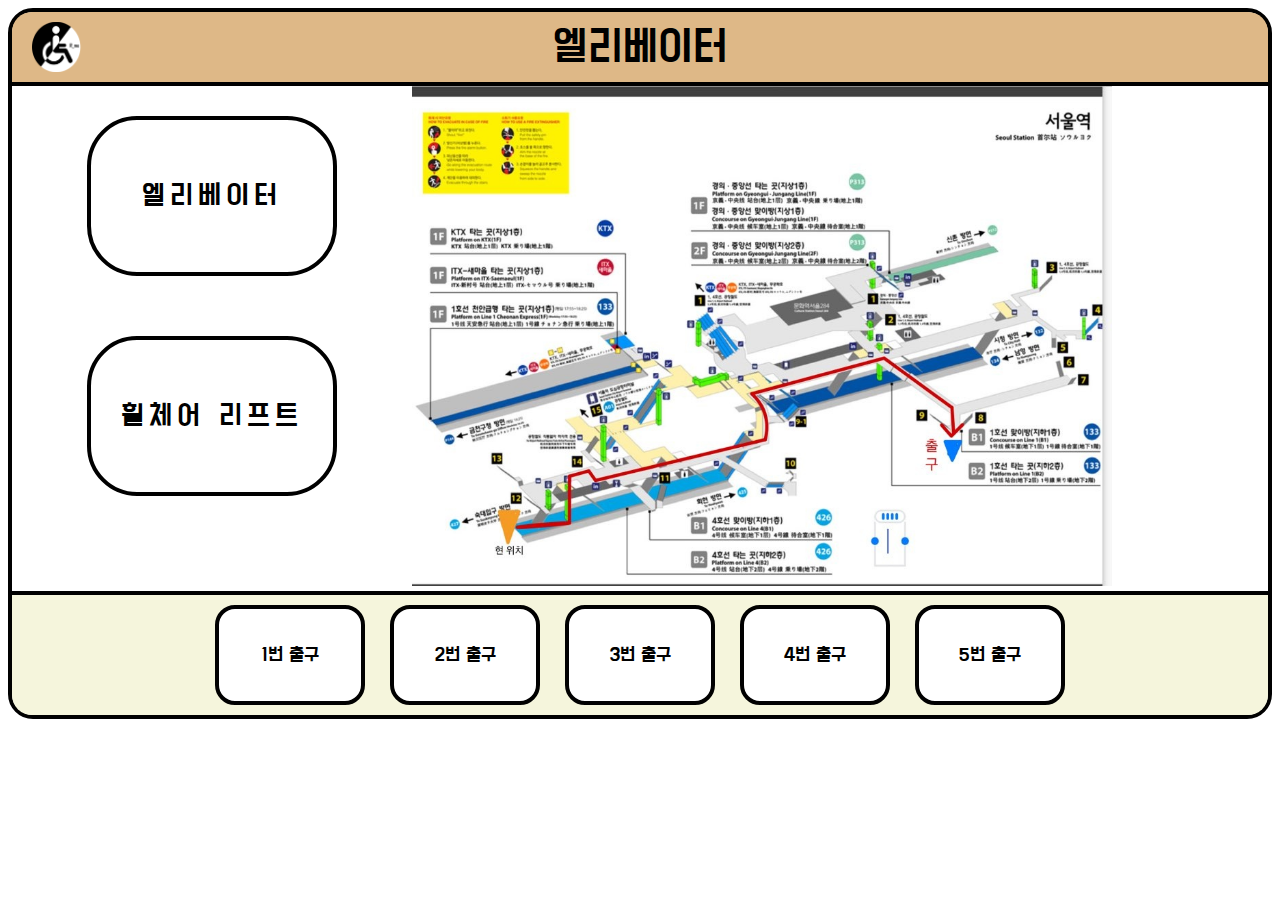
==== index.html @ c84adb8b "Rename main.html to index.html" ====
<!DOCTYPE html>
<meta name="viewport" content="width=device-width,initial-scale=1.0">
<html>
    <link rel="preconnect" href="https://fonts.googleapis.com">
    <link rel="preconnect" href="https://fonts.gstatic.com" crossorigin>
    <link href="https://fonts.googleapis.com/css2?family=Do+Hyeon&display=swap" rel="stylesheet">
    <link rel="stylesheet" href="./style.css">

    <body>
        <script>
            function changeimg(dev){
                var x = document.getElementById("text")
                if (dev==1){
                document.getElementById("img").src = "./elevatorimg/elyjy1.jpg";
                x.innerText='엘리베이터 경로'
                var ex = document.getElementById("bottom")
                ex.innerHTML=`<span><button class= 'bbtn' type="button" onclick="nexit('1', 'a')">1번 출구</button></span>
                              <span><button class= 'bbtn' type="button" onclick="nexit('2', 'a')">2번 출구</button></span>
                              <span><button class= 'bbtn' type="button" onclick="nexit('3', 'a')">3번 출구</button></span>
                              <span><button class= 'bbtn' type="button" onclick="nexit('4', 'a')">4번 출구</button></span>
                              <span><button class= 'bbtn' type="button" onclick="nexit('5', 'a')">5번 출구</button></span>`
                }
                else if (dev==2){
                document.getElementById("img").src = "./liftimg/liyjy1.jpg"
                x.innerText='휠체어리프트 경로'
                var ex = document.getElementById("bottom")
                ex.innerHTML=`<span><button class= 'bbtn' type="button" onclick="nexit('1', 'b')">1번 출구</button></span>
                              <span><button class= 'bbtn' type="button" onclick="nexit('2', 'b')">2번 출구</button></span>
                              <span><button class= 'bbtn' type="button" onclick="nexit('3', 'b')">3번 출구</button></span>
                              <span><button class= 'bbtn' type="button" onclick="nexit('4', 'b')">4번 출구</button></span>
                              <span><button class= 'bbtn' type="button" onclick="nexit('5', 'b')">5번 출구</button></span>`
                              
                }
                else
                document.write("err")
            }
            function nexit(n,m){
                    if(m=='a'){
                        document.getElementById("img").src = "./elevatorimg/elyjy"+n+".jpg";
                    }
                    else{
                        document.getElementById("img").src = "./liftimg/liyjy"+n+".jpg";
                    }

            }
        </script>

    <div id="main">
        <div id="top">
                <img id="logo" src="./loggo.png" style="width: 50px; height: 50px;">
            <div id="text">
                엘리베이터
            </div>
        </div>
        <div id="content">
            <div>
            <div align="center"><button class= 'btn' type="button" onclick="changeimg(1)">엘리베이터</button></div>
            <div align="center"><button class= 'btn' type="button" onclick="changeimg(2)">휠체어 리프트</button></div>
            </div>
            <div><img id= "img" src="./elevatorimg/elyjy1.jpg"></div>
        </div>
        <div id="bottom" align="center">
        <span><button class= 'bbtn' type="button" onclick="nexit('1', 'a')">1번 출구</button></span>
        <span><button class= 'bbtn' type="button" onclick="nexit('2', 'a')">2번 출구</button></span>
        <span><button class= 'bbtn' type="button" onclick="nexit('3', 'a')">3번 출구</button></span>
        <span><button class= 'bbtn' type="button" onclick="nexit('4', 'a')">4번 출구</button></span>
        <span><button class= 'bbtn' type="button" onclick="nexit('5', 'a')">5번 출구</button></span>
        </div>
    </div>
    
    </body>
    
</html>
---- style.css ----
#content{
    display:grid;
    grid-template-columns: 400px 1fr;
    border-top: 4px solid black; 
}
#top{
    background-color: burlywood;
    border-top-left-radius: 20px;
    border-top-right-radius: 20px;
    height: 70px;
}
#main{
    border: 4px solid black;
    border-radius: 25px;
    font-family: "Do Hyeon";
}

#bottom{
    border-top: 4px solid black;
    align-items: center;
    background-color: beige;
    border-bottom-left-radius: 20px;
    border-bottom-right-radius: 20px;
}
.btn{
    height: 160px;
    width: 250px;
    margin: 30px;
    font-family: "Do Hyeon";
    font-size: 30px;
    letter-spacing: 5px;
    font-weight: lighter;
    border-radius: 50px;
    padding: 0px;
    border: 4px solid black;
    background-color: white;
}
.btn:hover{
    height: 170px;
    width: 275px;
    font-family: "Do Hyeon";
    font-size: 30px;
    letter-spacing: 5px;
    font-weight: lighter;
    border-radius: 50px;
    padding: 0px;
    color: white;
    border: 4px solid black;
    background-color: black;
    transition: all 0.4s;
    margin-bottom: 10px;
}
.btn:focus{
    outline: none;
}

#logo{
    margin-top: 10px;
    font-family: "Do Hyeon";
    font-size: 45px;
    padding-left: 20px;
}
#text{
    text-align: center;
    margin-top: -57px;
    font-family: "Do Hyeon";
    font-size: 45px;
}

.bbtn{
    height: 100px;
    width: 150px;
    margin: 10px;
    font-family: "Do Hyeon";
    font-size: 20px;
    font-weight: lighter;
    border-radius: 20px;
    padding: 0px;
    border: 4px solid black;
    background-color: white;
}
.bbtn:hover{
    padding: 0px;
    color: white;
    border: 4px solid black;
    background-color: black;
    transition: all 0.4s;
}
.bbtn:focus{
    outline: none;
}

#img{
    width: 700px;
    height: 500px;
}
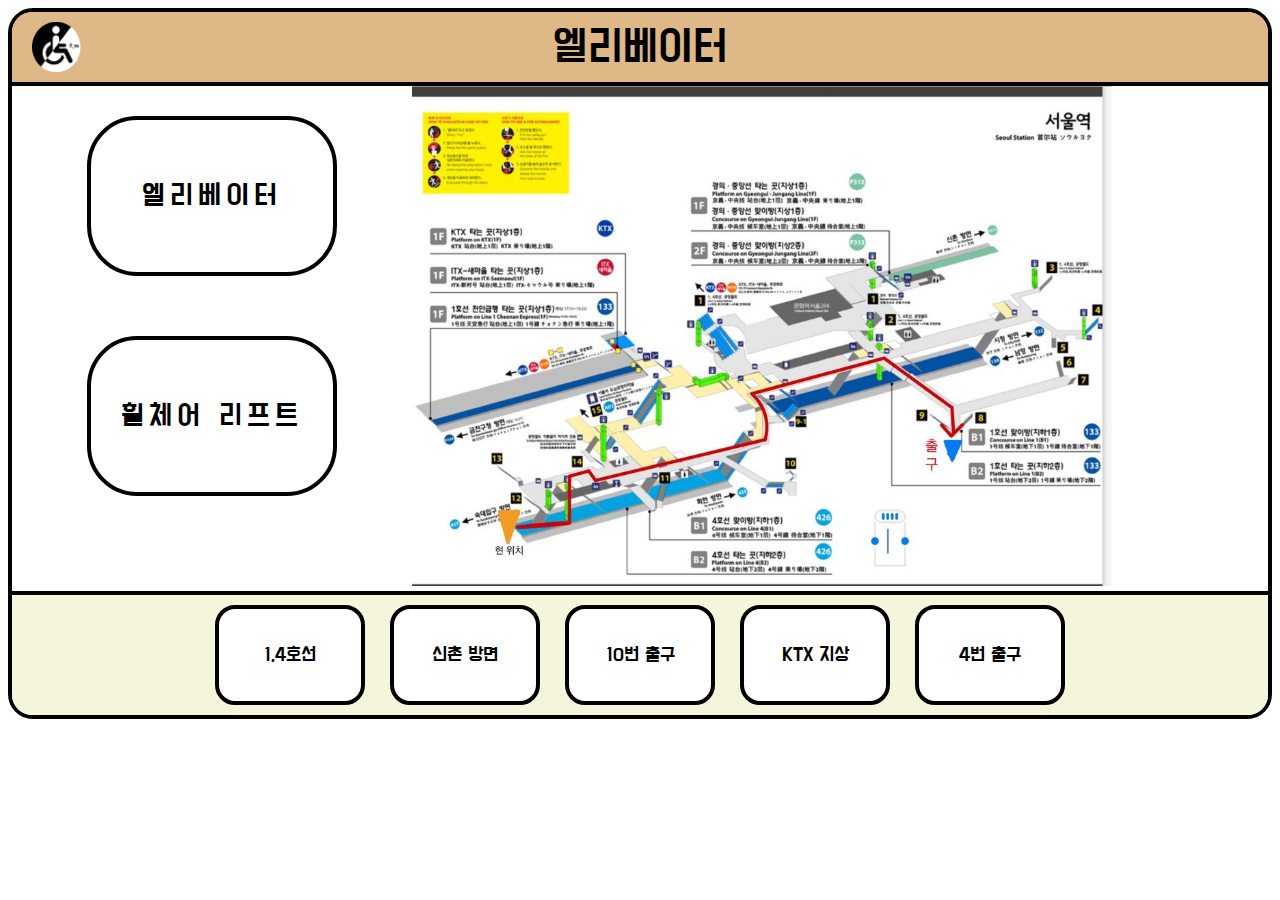
==== commit e388dd0b: "Update index.html" ====
--- a/index.html
+++ b/index.html
@@ -14,21 +14,21 @@
                 document.getElementById("img").src = "./elevatorimg/elyjy1.jpg";
                 x.innerText='엘리베이터 경로'
                 var ex = document.getElementById("bottom")
-                ex.innerHTML=`<span><button class= 'bbtn' type="button" onclick="nexit('1', 'a')">1번 출구</button></span>
-                              <span><button class= 'bbtn' type="button" onclick="nexit('2', 'a')">2번 출구</button></span>
-                              <span><button class= 'bbtn' type="button" onclick="nexit('3', 'a')">3번 출구</button></span>
-                              <span><button class= 'bbtn' type="button" onclick="nexit('4', 'a')">4번 출구</button></span>
-                              <span><button class= 'bbtn' type="button" onclick="nexit('5', 'a')">5번 출구</button></span>`
+                ex.innerHTML=`<span><button class= 'bbtn' type="button" onclick="nexit('1', 'a')">1,4호선</button></span>
+                              <span><button class= 'bbtn' type="button" onclick="nexit('2', 'a')">신촌 방면</button></span>
+                              <span><button class= 'bbtn' type="button" onclick="nexit('3', 'a')">10번 출구</button></span>
+                              <span><button class= 'bbtn' type="button" onclick="nexit('4', 'a')">KTX 지상</button></span>
+                              <span><button class= 'bbtn' type="button" onclick="nexit('5', 'a')">4번 출구</button></span>`
                 }
                 else if (dev==2){
                 document.getElementById("img").src = "./liftimg/liyjy1.jpg"
                 x.innerText='휠체어리프트 경로'
                 var ex = document.getElementById("bottom")
-                ex.innerHTML=`<span><button class= 'bbtn' type="button" onclick="nexit('1', 'b')">1번 출구</button></span>
-                              <span><button class= 'bbtn' type="button" onclick="nexit('2', 'b')">2번 출구</button></span>
-                              <span><button class= 'bbtn' type="button" onclick="nexit('3', 'b')">3번 출구</button></span>
-                              <span><button class= 'bbtn' type="button" onclick="nexit('4', 'b')">4번 출구</button></span>
-                              <span><button class= 'bbtn' type="button" onclick="nexit('5', 'b')">5번 출구</button></span>`
+                ex.innerHTML=`<span><button class= 'bbtn' type="button" onclick="nexit('1', 'b')">1,4호선</button></span>
+                              <span><button class= 'bbtn' type="button" onclick="nexit('2', 'b')">신촌 방면</button></span>
+                              <span><button class= 'bbtn' type="button" onclick="nexit('3', 'b')">10번 출구</button></span>
+                              <span><button class= 'bbtn' type="button" onclick="nexit('4', 'b')">KTX 지상</button></span>
+                              <span><button class= 'bbtn' type="button" onclick="nexit('5', 'b')">4번 출구</button></span>`
                               
                 }
                 else
@@ -60,11 +60,11 @@
             <div><img id= "img" src="./elevatorimg/elyjy1.jpg"></div>
         </div>
         <div id="bottom" align="center">
-        <span><button class= 'bbtn' type="button" onclick="nexit('1', 'a')">1번 출구</button></span>
-        <span><button class= 'bbtn' type="button" onclick="nexit('2', 'a')">2번 출구</button></span>
-        <span><button class= 'bbtn' type="button" onclick="nexit('3', 'a')">3번 출구</button></span>
-        <span><button class= 'bbtn' type="button" onclick="nexit('4', 'a')">4번 출구</button></span>
-        <span><button class= 'bbtn' type="button" onclick="nexit('5', 'a')">5번 출구</button></span>
+        <span><button class= 'bbtn' type="button" onclick="nexit('1', 'a')">1,4호선</button></span>
+        <span><button class= 'bbtn' type="button" onclick="nexit('2', 'a')">신촌 방면</button></span>
+        <span><button class= 'bbtn' type="button" onclick="nexit('3', 'a')">10번 출구</button></span>
+        <span><button class= 'bbtn' type="button" onclick="nexit('4', 'a')">KTX 지상</button></span>
+        <span><button class= 'bbtn' type="button" onclick="nexit('5', 'a')">4번 출구</button></span>
         </div>
     </div>
     
